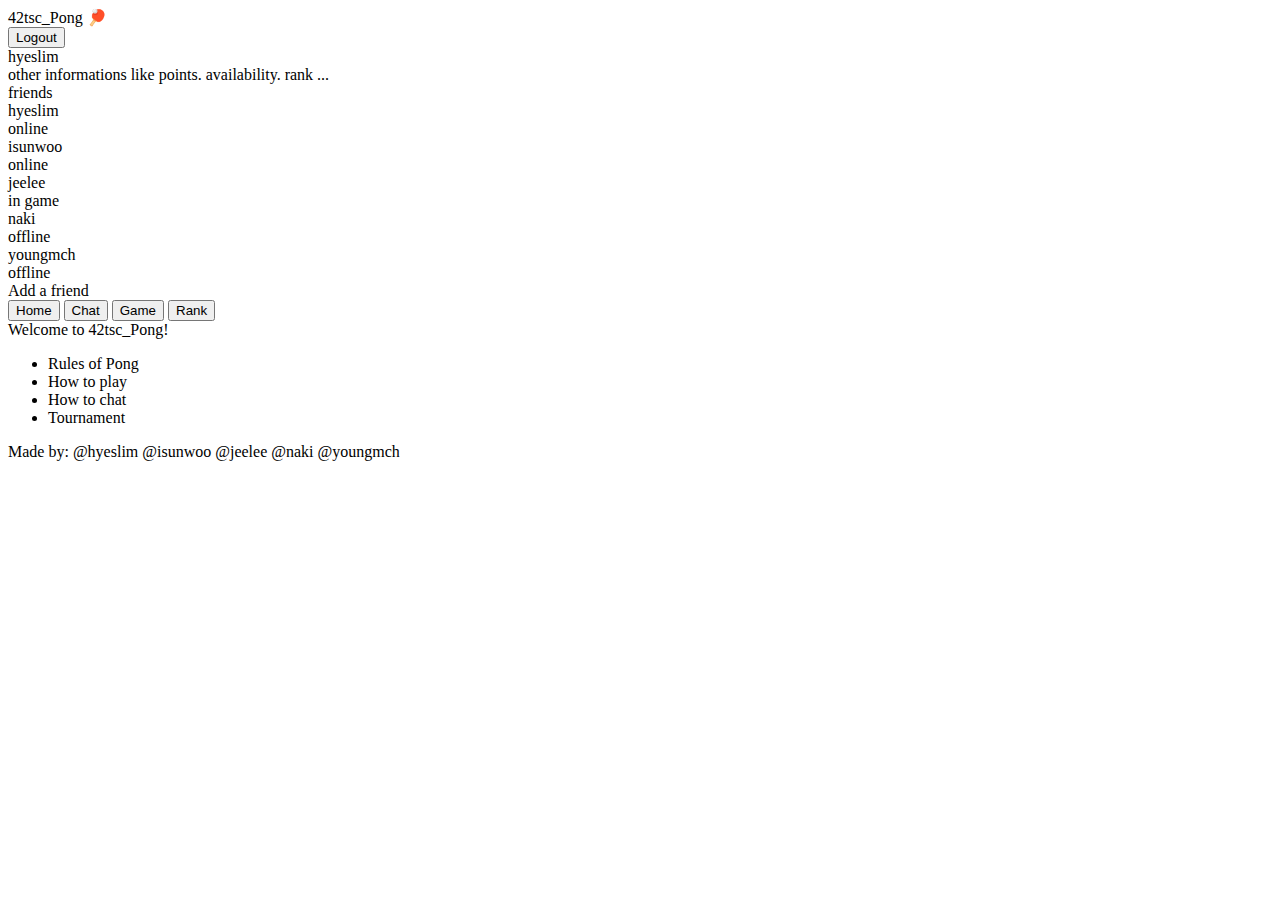
==== index.html @ 19aab4e5 "new page: game" ====
<!DOCTYPE html>
<html lang="en">
<head>
    <meta charset="UTF-8">
    <meta name="viewport" content="width=device-width, initial-scale=1.0">
    <link rel="stylesheet" href="Home/style.css">
    <link rel="stylesheet" href="Rank/style.css">
    <link rel="stylesheet" href="Chat/style.css">
    <link rel="stylesheet" href="Game/style.css">
    <!-- <link rel="stylesheet" href="Login/style.css"> -->
    <title>Transcendence</title>
</head>
<body>
    <div id="container">
        <header>
            <div class="header_item">
                <div class="logo_img"></div>
                <div class="logo_name">42tsc_Pong 🏓</div>
            </div>
            <div class="header_item">
                <button class="logoutBtn">Logout</button>
                <!-- <div class="profile_box">
                    <div class="profile_name">login_name</div>
                    <div class="profile"></div>
                </div> -->
            </div>
        </header>
        <div class="wrapper">
            <section>
                <div class="profile big"></div>
                <div class="profile_info">
                    <div class="profile_info_name">hyeslim</div>
                    <div class="profile_info_description">other informations like points. availability. rank ...</div>
                </div>
                <div class="friends_box">
                    <div class="friend_header">friends</div>
                    <div class="friend_box">
                        <div class="friend_info">
                            <div class="profile bord_one"></div>
                            <div class="friend_box_name">hyeslim</div>
                        </div>
                        <div class="friend_status">
                            <div class="friend_status_msg __online">online</div>
                            <div class="friend_status_dot __online_dot"></div>
                        </div>
                    </div>
                    <div class="friend_box">
                        <div class="friend_info">
                            <div class="profile bord_one"></div>
                            <div class="friend_box_name">isunwoo</div>
                        </div>
                        <div class="friend_status">
                            <div class="friend_status_msg __online">online</div>
                            <div class="friend_status_dot __online_dot"></div>
                        </div>
                    </div>
                    <div class="friend_box">
                        <div class="friend_info">
                            <div class="profile bord_one"></div>
                            <div class="friend_box_name">jeelee</div>
                        </div>
                        <div class="friend_status">
                            <div class="friend_status_msg __ingame">in game</div>
                            <div class="friend_status_dot __ingame_dot"></div>
                        </div>
                    </div>
                    <div class="friend_box">
                        <div class="friend_info">
                            <div class="profile bord_one"></div>
                            <div class="friend_box_name">naki</div>
                        </div>
                        <div class="friend_status">
                            <div class="friend_status_msg __offline">offline</div>
                            <div class="friend_status_dot __offline_dot"></div>
                        </div>
                    </div>
                    <div class="friend_box">
                        <div class="friend_info">
                            <div class="profile bord_one"></div>
                            <div class="friend_box_name">youngmch</div>
                        </div>
                        <div class="friend_status">
                            <div class="friend_status_msg __offline">offline</div>
                            <div class="friend_status_dot __offline_dot"></div>
                        </div>
                    </div>
                    <!--
                    <div class="friend_box">
                        <div class="friend_info">
                            <div class="profile bord_one"></div>
                            <div class="friend_box_name">youngmch</div>
                        </div>
                        <div class="friend_status">
                            <div class="friend_status_msg __offline">offline</div>
                            <div class="friend_status_dot __offline_dot"></div>
                        </div>
                    </div>
                    -->
                    <div class="friend_box_add">
                        Add a friend
                    </div>
                </div>
            </section>
            <main class="main">
                <div class="main_header_bar">
                    <button class="main_header_bar__tab homeBtn __tab_active">Home</button>
                    <button class="main_header_bar__tab chatBtn">Chat</button>
                    <button class="main_header_bar__tab gameBtn">Game</button>
                    <button class="main_header_bar__tab rankBtn">Rank</button>
                </div>
                <div class="main_welcome">Welcome to 42tsc_Pong!</div>
                <div class="main_body">
                    <ul class="main_list">
                        <li class="main_list_item">Rules of Pong</li>
                        <li class="main_list_item">How to play</li>
                        <li class="main_list_item">How to chat</li>
                        <li class="main_list_item">Tournament</li>
                    </ul>
                </div>
                <!-- <footer>
                    <div class="footer_name">Team 42tsc</div>
                    <ul class="footer_list">
                        <li class="footer_list_item">hyeslim</li>
                        <li class="footer_list_item">youngmch</li>
                        <li class="footer_list_item">isunwoo</li>
                        <li class="footer_list_item">naki</li>
                        <li class="footer_list_item">jeelee</li>
                    </ul>
                    <div class="contacts">contacts: </div>
                </footer> -->
                <footer>
                    <div class="footer">Made by: @hyeslim @isunwoo @jeelee @naki @youngmch</div>
                </footer>
            </main>
        </div>
    </div>
    <script type="module" src="./route.js"></script>
	<script type="module" src="./app.js"></script>
	<script type="module" src="./Login/login.js"></script>
	<script type="module" src="./Home/home.js"></script>
	<script type="module" src="./Chat/chat.js"></script>
	<script type="module" src="./Game/game.js"></script>
	<script type="module" src="./Rank/rank.js"></script>
</body>
</html>
---- Game/style.css ----
.main_game {
    width: 100%;
    height: 90%;
    display: flex;
    justify-content: space-around;
}

.random_match {
    margin-top: 5%;
    width: 40%;
    height: 80%;
    cursor: pointer;
}

.tourna_match {
    margin-top: 5%;
    width: 40%;
    height: 80%;
    cursor: pointer;
}
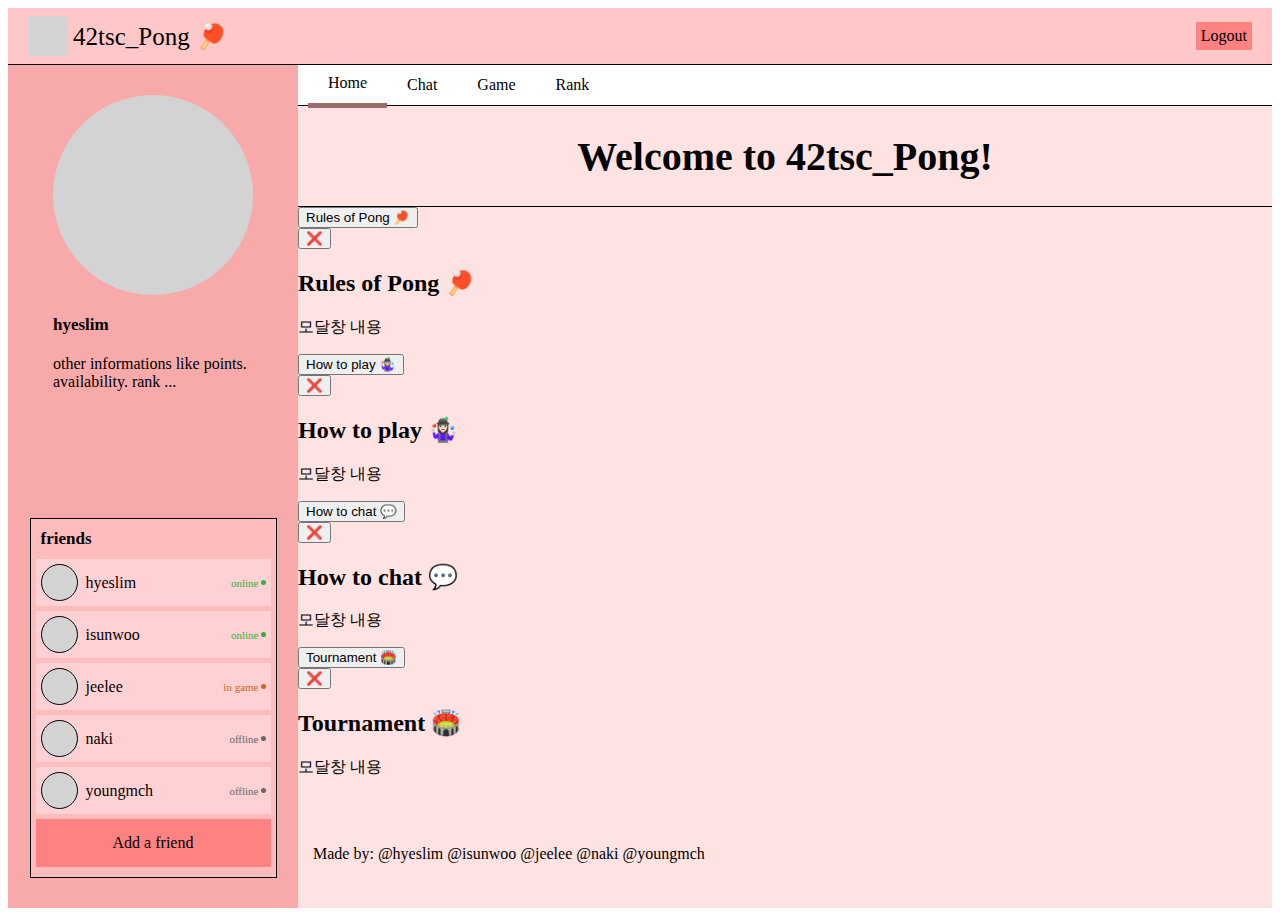
==== commit 967729ad: "refactor: split codes to utils.js, template.js" ====
--- a/index.html
+++ b/index.html
@@ -19,10 +19,6 @@
             </div>
             <div class="header_item">
                 <button class="logoutBtn">Logout</button>
-                <!-- <div class="profile_box">
-                    <div class="profile_name">login_name</div>
-                    <div class="profile"></div>
-                </div> -->
             </div>
         </header>
         <div class="wrapper">
@@ -84,18 +80,6 @@
                             <div class="friend_status_dot __offline_dot"></div>
                         </div>
                     </div>
-                    <!--
-                    <div class="friend_box">
-                        <div class="friend_info">
-                            <div class="profile bord_one"></div>
-                            <div class="friend_box_name">youngmch</div>
-                        </div>
-                        <div class="friend_status">
-                            <div class="friend_status_msg __offline">offline</div>
-                            <div class="friend_status_dot __offline_dot"></div>
-                        </div>
-                    </div>
-                    -->
                     <div class="friend_box_add">
                         Add a friend
                     </div>
@@ -110,36 +94,55 @@
                 </div>
                 <div class="main_welcome">Welcome to 42tsc_Pong!</div>
                 <div class="main_body">
-                    <ul class="main_list">
-                        <li class="main_list_item">Rules of Pong</li>
-                        <li class="main_list_item">How to play</li>
-                        <li class="main_list_item">How to chat</li>
-                        <li class="main_list_item">Tournament</li>
-                    </ul>
+                    <button class="open_modal_btn">Rules of Pong 🏓</button>
+                    <div class="modal">
+                        <div class="modal_content">
+                            <button class="close_modal_btn">❌</button>
+                            <h2>Rules of Pong 🏓</h2>
+                            <p>모달창 내용</p>
+                        </div>
+                    </div>
+                    <button class="open_modal_btn">How to play 🤹🏻‍♀️</button>
+                    <div class="modal">
+                        <div class="modal_content">
+                            <button class="close_modal_btn">❌</button>
+                            <h2>How to play 🤹🏻‍♀️</h2>
+                            <p>모달창 내용</p>
+                        </div>
+                    </div>
+                    <button class="open_modal_btn">How to chat 💬</button>
+                    <div class="modal">
+                        <div class="modal_content">
+                            <button class="close_modal_btn">❌</button>
+                            <h2>How to chat 💬</h2>
+                            <p>모달창 내용</p>
+                        </div>
+                    </div>
+                    <button class="open_modal_btn">Tournament 🏟️</button>
+                    <div class="modal">
+                        <div class="modal_content">
+                            <button class="close_modal_btn">❌</button>
+                            <h2>Tournament 🏟️</h2>
+                            <p>모달창 내용</p>
+                        </div>
+                    </div>
                 </div>
-                <!-- <footer>
-                    <div class="footer_name">Team 42tsc</div>
-                    <ul class="footer_list">
-                        <li class="footer_list_item">hyeslim</li>
-                        <li class="footer_list_item">youngmch</li>
-                        <li class="footer_list_item">isunwoo</li>
-                        <li class="footer_list_item">naki</li>
-                        <li class="footer_list_item">jeelee</li>
-                    </ul>
-                    <div class="contacts">contacts: </div>
-                </footer> -->
                 <footer>
                     <div class="footer">Made by: @hyeslim @isunwoo @jeelee @naki @youngmch</div>
                 </footer>
             </main>
         </div>
     </div>
-    <script type="module" src="./route.js"></script>
-	<script type="module" src="./app.js"></script>
-	<script type="module" src="./Login/login.js"></script>
-	<script type="module" src="./Home/home.js"></script>
-	<script type="module" src="./Chat/chat.js"></script>
-	<script type="module" src="./Game/game.js"></script>
-	<script type="module" src="./Rank/rank.js"></script>
+    <div>
+        <script type="module" src="./route.js"></script>
+        <script type="module" src="./app.js"></script>
+        <script type="module" src="./Login/loginTemplate.js"></script>
+        <script type="module" src="./Home/homeTemplate.js"></script>
+        <script type="module" src="./Home/homeUtils.js"></script>
+        <script type="module" src="./Chat/chatTemplate.js"></script>
+        <script type="module" src="./Chat/chatUtils.js"></script>
+        <script type="module" src="./Game/gameTemplate.js"></script>
+        <script type="module" src="./Rank/rankTemplate.js"></script>
+    </div>
 </body>
 </html>--- a/Home/style.css
+++ b/Home/style.css
@@ -0,0 +1,248 @@
+#container {
+    display: flex;
+    flex-direction: column;
+    height: 100vh;
+    justify-content: center;
+    align-items: center;
+}
+
+header {
+    background-color: #ffc8c8;
+    width: 100%;
+    min-height: 50px;
+    display: flex;
+    justify-content: space-between;
+    align-items: center;
+    border-bottom: 1px solid;
+}
+
+.header_item {
+    padding: 8px 20px;
+    display: flex;
+    align-items: center;
+}
+
+.logo_img {
+    background-color: lightgray;
+    width: 40px;
+    height: 40px;
+    margin-right: 5px;
+}
+
+.logo_name {
+    font-size: 25px;
+}
+
+.logoutBtn {
+    all: unset;
+    cursor: pointer;
+    background-color: #ff8282;
+    padding: 5px;
+    width: 100%;
+    display: flex;
+    justify-content: center;
+    align-items: center;
+    transition: opacity linear .1s;
+    &:hover {
+        opacity: 0.8;
+    }
+}
+
+.profile_box {
+    background-color: white;
+    width: 200px;
+    padding: 8px;
+    display: flex;
+    justify-content: flex-end;
+    align-items: center;
+    border: 1px solid;
+}
+
+.profile_name {
+    margin-right: 10px;
+    font-size: 13px;
+}
+
+.profile {
+    background: lightgray;
+    width: 35px;
+    height: 35px;
+    border-radius: 50%;
+}
+
+.wrapper {
+    width: 100%;
+    display: flex;
+    justify-content: stretch;
+    flex-grow: 1;
+}
+
+section {
+    width: 250px;
+    background-color: #f8a9a9;
+    padding: 30px 20px;
+    display: flex;
+    flex-direction: column;
+    align-items: center;
+}
+
+.profile_info {
+    width: 80%;
+    margin-bottom: 20px;
+}
+
+.profile_info_name {
+    margin-top: 20px;
+    font-size: 17px;
+    font-weight: 600;
+    margin-bottom: 20px;
+}
+
+.friends_box {
+    margin-top: auto;
+    background-color: #ffbcbc;
+    padding: 10px;
+    width: 90%;
+    display: flex;
+    flex-direction: column;
+    border: 1px solid;
+    align-items: center;
+}
+
+.friend_box {
+    background-color: #ffd0d4;
+    padding: 5px;
+    display: flex;
+    width: 100%;
+    justify-content: space-between;
+    margin-bottom: 5px;
+}
+
+.friend_box_add {
+    background-color: #ff8282;
+    padding: 15px 5px;
+    width: 100%;
+    display: flex;
+    justify-content: center;
+    align-items: center;
+}
+
+.friend_info {
+    display: flex;
+    align-items: center;
+}
+
+.friend_box_name {
+    margin-left: 8px;
+}
+
+.friend_status {
+    display: flex;
+    align-items: center;
+    font-size: 11px;
+}
+
+.friend_status_msg {
+    margin-right: 2px;
+}
+
+.friend_status_dot {
+    width: 5px;
+    height: 5px;
+    border-radius: 50%;
+}
+
+.friend_header {
+    font-size: 17px;
+    font-weight: 600;
+    align-self: flex-start;
+    margin-bottom: 10px;
+}
+
+main {
+    position: relative;
+    flex-grow: 1;
+    background-color: #ffe3e3;
+}
+
+.main_header_bar {
+    display: flex;
+    height: 40px;
+    align-items: center;
+    border-bottom: 1px solid;
+    padding: 0 10px;
+    background-color: white;
+}
+
+.main_header_bar__tab {
+    all: unset;
+    cursor: pointer;
+    padding: 0 20px;
+    height: 100%;
+    display: flex;
+    align-items: center;
+	&:hover {
+		align-items: flex-end;
+	}
+}
+
+.main_welcome {
+    height: 100px;
+    display: flex;
+    justify-content: center;
+    align-items: center;
+    font-size: 40px;
+    font-weight: 600;
+    border-bottom: 1px solid;
+}
+
+.main_list {
+    font-size: 17px;
+}
+
+footer {
+    position: absolute;
+    bottom: 30px;
+    padding: 15px;
+}
+
+.big {
+    width: 200px;
+    height: 200px;
+}
+
+.bord_one {
+    border: 1px solid;
+}
+
+.__online {
+    color: #2eb62e;
+}
+
+.__online_dot {
+    background-color: #2eb62e;
+}
+
+.__offline {
+    color: #676767
+}
+
+.__offline_dot {
+    background-color: #676767;
+}
+
+.__ingame {
+    color: #d46612;
+}
+
+.__ingame_dot {
+    background-color: #d46612;
+}
+
+.__tab_active {
+    border-bottom: 5px solid #9b6a6a;
+}
+
+.__hidden {
+    display: none;
+}--- a/Rank/style.css
+++ b/Rank/style.css
@@ -0,0 +1,99 @@
+/* 저 이제 못하겟습니다!! 포기선언 */
+
+.rankers_box {
+    margin-top: auto;
+    background-color: #ffe3e3;
+    padding: 20px;
+    width: 90%;
+    display: flex;
+    flex-direction: column;
+    margin-left: auto;
+    margin-right: auto;
+}
+
+.ranker_box {
+    margin-top: 5px;
+    background-color: #ffbcbc;
+    padding: 10px;
+    width: 100%;
+    display: flex;
+    border: 1px solid;
+    align-items: center;
+    justify-content: flex-start;
+    margin-bottom: 5px;
+}
+
+.rank_first {
+    font-size: 25px;
+    margin-right: 30px;
+}
+
+.rank_second {
+    font-size: 22px;
+    margin-right: 33px;
+}
+
+.rank_third {
+    font-size: 20px;
+    margin-right: 35px;
+}
+
+.rank_info {
+    display: flex;
+    align-items: center;
+}
+
+.match_history {
+    display: flex;
+    flex-direction: column;
+    align-items: end;
+    /* justify-content: flex-end; */
+    width: 100%;
+    /* flex-grow: 1; =>  */
+}
+
+.history_big {
+    font-size: 20px;
+    margin-left: 10px;
+}
+
+.history_small {
+    font-size: 17px;
+    margin-left: 10px;
+}
+
+.first {
+    width: 100px;
+    height: 100px;
+    font-size: 25px;
+    margin-right: 30px;
+    display: flex;
+    align-items: center;
+}
+
+.second {
+    width: 90px;
+    height: 90px;
+    font-size: 22px;
+    margin-right: 20px;
+    display: flex;
+    align-items: center;
+}
+
+.third {
+    width: 80px;
+    height: 80px;
+    font-size: 20px;
+    margin-right: 15px;
+    display: flex;
+    align-items: center;
+}
+
+.mid {
+    width: 50px;
+    height: 50px;
+    font-size: 17px;
+    margin-right: 30px;
+    display: flex;
+    align-items: center;
+}--- a/Chat/style.css
+++ b/Chat/style.css
@@ -0,0 +1,87 @@
+#chatRoomSearch {
+    height: 50px;
+    display: flex;
+    justify-content: center;
+    align-items: center;
+    margin-top: 20px;
+}
+
+input#chatRoomSearchInput {
+    width:60%;
+    height: 50px;
+    font-size:20px;
+    border: 0;
+    border-radius: 15px;
+    outline: none;
+    padding-left: 10px;
+    background-color: white;
+    margin-right: 5px;
+}
+
+.chatRoomSearchBtn {
+    all: unset;
+    cursor: pointer;
+    padding: 5px 5px;
+    width: 30px;
+    height: 30px;
+    font-size: 30px;
+    margin-bottom: 10px;
+    &:hover {
+        transform: scale(2);
+    }
+}
+
+.chatroom_list {
+    margin-top: auto;
+    background-color: #ffe3e3;
+    padding: 20px;
+    width: 90%;
+    display: flex;
+    flex-direction: column;
+    margin-left: auto;
+    margin-right: auto;   
+}
+
+.chatroom {
+    margin-top: 5px;
+    background-color: #ffbcbc;
+    padding: 10px;
+    width: 100%;
+    height: 120px;
+    display: flex;
+    border: 0;
+    border-radius: 15px;
+    align-items: center;
+    justify-content: flex-start;
+    margin-bottom: 5px;
+}
+
+/* ^^ */
+.empty {
+    width: 20px;
+}
+
+.chat_contents {
+    width: 65%;
+    height: 80%;
+    display: flex;
+    flex-direction: column;
+    justify-content: space-around;
+}
+
+.chat_name {
+    font-size: 24px;
+    font-weight: 500;
+}
+
+.chat_msg {
+    font-size: 18px;
+}
+
+.chat_time {
+    margin-top: 7px;
+    font-size: 15px;
+    font-weight: 100;
+    display: flex;
+    align-self: flex-start;
+}--- a/Login/style.css
+++ b/Login/style.css
@@ -0,0 +1,62 @@
+#container {
+    display: flex;
+    height: 100vh;
+    justify-content: center;
+    align-items: center;
+}
+
+main {
+    background-color: #ffc8c8;
+    width: 100%;
+    padding: 30px;
+    margin: 30px;
+    border: 1px solid;
+    min-height: 90%;
+    display: flex;
+    justify-content: center;
+    align-items: center;
+}
+
+.wrapper {
+    width: 100%;
+    display: flex;
+    flex-direction: column;
+    justify-content: center;
+    align-items: center;
+}
+
+.item_one {
+    background-color: aliceblue;
+    border: 1px solid;
+    padding: 100px 20px;
+    font-size: 50px;
+    min-width: 60%;
+    text-align: center;
+}
+
+.item_two {
+    background-color: #f8a9a9;
+    padding: 30px;
+    border: 1px solid;
+    min-width: 25%;
+}
+
+.login_header {
+    font-size: 30px;
+    margin-bottom: 20px;
+}
+
+.login_box {
+    background-color: lightgray;
+    padding: 5px 10px;
+    display: flex;
+    margin: 10px 0;
+    align-items: center;
+}
+
+.login_logo {
+    background-color: white;
+    width: 30px;
+    height: 30px;
+    margin-right: 5px;
+}
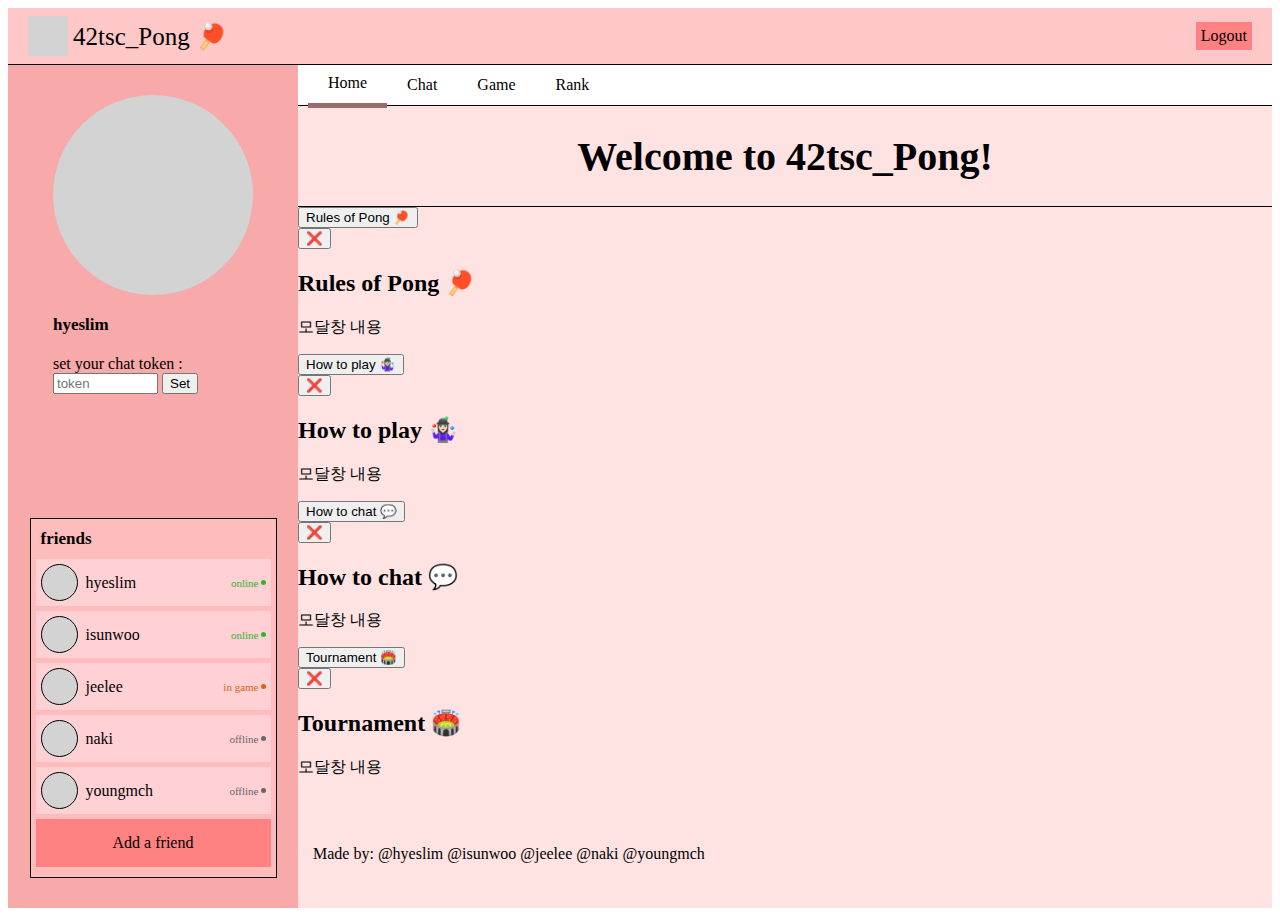
==== commit c772da49: "feat: chatting" ====
--- a/index.html
+++ b/index.html
@@ -26,7 +26,11 @@
                 <div class="profile big"></div>
                 <div class="profile_info">
                     <div class="profile_info_name">hyeslim</div>
-                    <div class="profile_info_description">other informations like points. availability. rank ...</div>
+                    <div>
+                        <div class="profile_info_description">set your chat token : </div>
+                        <input id="user-token-input" type="text" size="10" placeholder="token">
+                        <input class="user-token-submit" type="button" value="Set">
+                    </div>
                 </div>
                 <div class="friends_box">
                     <div class="friend_header">friends</div>
--- a/Chat/style.css
+++ b/Chat/style.css
@@ -38,11 +38,13 @@
     width: 90%;
     display: flex;
     flex-direction: column;
+    align-items: center;
     margin-left: auto;
-    margin-right: auto;   
+    margin-right: auto;
 }
 
 .chatroom {
+    cursor: pointer;
     margin-top: 5px;
     background-color: #ffbcbc;
     padding: 10px;
@@ -84,4 +86,51 @@
     font-weight: 100;
     display: flex;
     align-self: flex-start;
+    margin-left: auto;
+    margin-right: 10px;
+}
+
+.close_chatroom_btn {
+    all: unset;
+    cursor: pointer;
+    width: 10%;
+    display: flex;
+    justify-content: center;
+    align-self: flex-end;
+    transition: opacity linear .1s;
+    &:hover {
+        opacity: 0.8;
+    }
+}
+
+.chat_modal {
+    position: fixed;
+    z-index: 1;
+    left: 0;
+    top: 0;
+    width: 100%;
+    height: 100%;
+    overflow: auto;
+    background-color: rgba(0, 0, 0, 0.4);
+    display: none;
+}
+
+.chatroom_content {
+    background-color:#f8a9a9;
+    /* margin: 15% auto; */
+    margin-top: 4%;
+    margin-left: auto;
+    margin-right: auto;
+    padding: 20px;
+    border: 1px solid #888;
+    border-radius: 15px;
+    width: 40%;
+    height: 80%;
+    display: flex;
+    flex-direction: column;
+    align-items: center;
+}
+
+.hidden {
+    display: none;
 }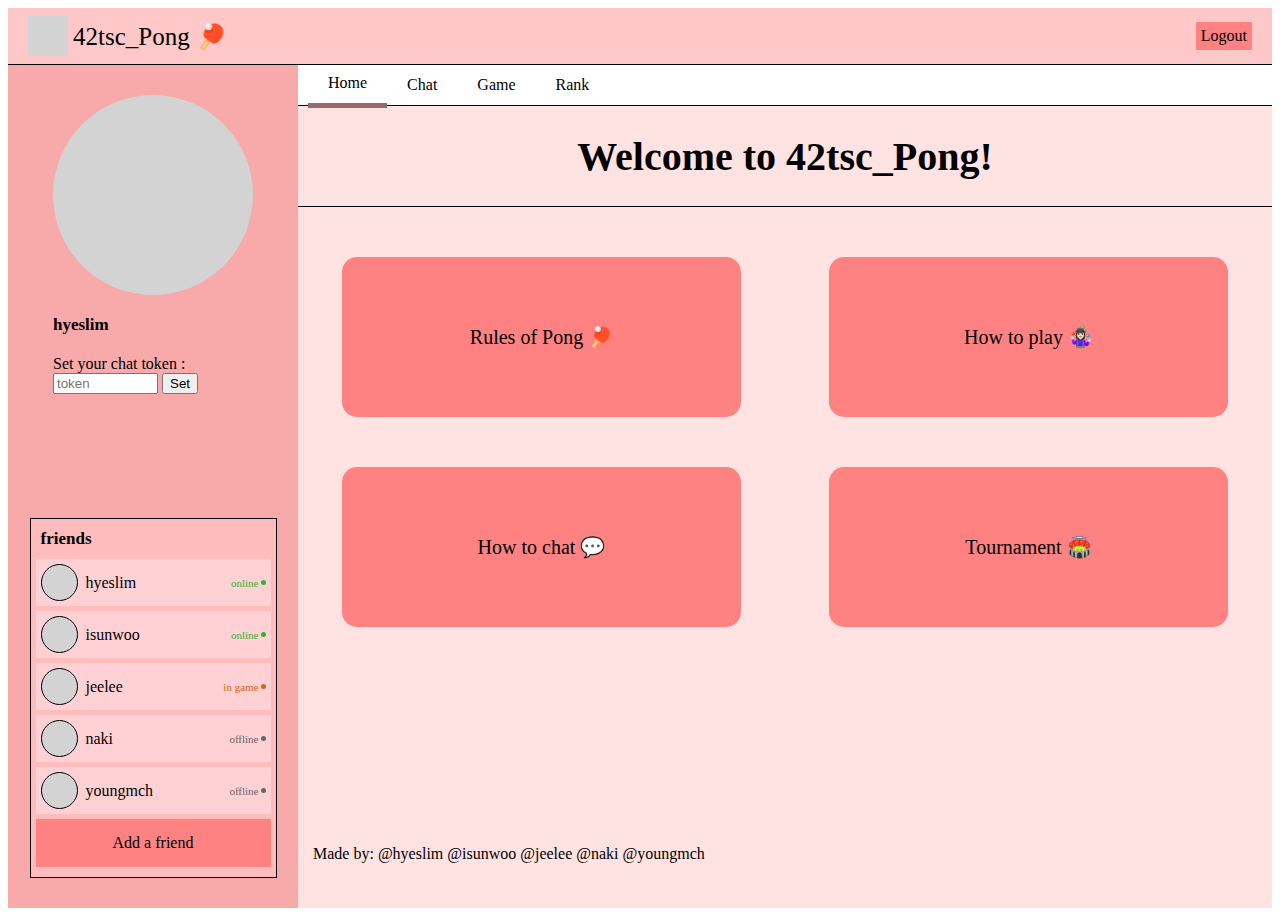
==== commit cdd7331a: "add: chat block user, more tests required" ====
--- a/index.html
+++ b/index.html
@@ -27,7 +27,7 @@
                 <div class="profile_info">
                     <div class="profile_info_name">hyeslim</div>
                     <div>
-                        <div class="profile_info_description">set your chat token : </div>
+                        <div class="profile_info_description">Set your chat token : </div>
                         <input id="user-token-input" type="text" size="10" placeholder="token">
                         <input class="user-token-submit" type="button" value="Set">
                     </div>
--- a/Home/style.css
+++ b/Home/style.css
@@ -196,8 +196,72 @@
     border-bottom: 1px solid;
 }
 
-.main_list {
-    font-size: 17px;
+.main_body {
+    display: flex;
+    justify-content: center;
+    flex-flow: wrap;
+}
+
+.open_modal_btn {
+    all: unset;
+    cursor: pointer;
+    background-color: #ff8282; /* 추후 이미지로 변경 */
+    border-radius: 15px;
+    padding: 5px;
+    width: 40%;
+    height: 150px;
+    margin-left: auto;
+    margin-right: auto;
+    margin-top: 50px;
+    display: flex;
+    justify-content: center;
+    align-items: center;
+    font-size: 20px;
+    transition: opacity linear .1s;
+    &:hover {
+        opacity: 0.8;
+    }
+}
+
+.close_modal_btn {
+    all: unset;
+    cursor: pointer;
+    width: 10%;
+    display: flex;
+    justify-content: center;
+    align-self: flex-end;
+    transition: opacity linear .1s;
+    &:hover {
+        opacity: 0.8;
+    }
+}
+
+.modal {
+    position: fixed;
+    z-index: 1;
+    left: 0;
+    top: 0;
+    width: 100%;
+    height: 100%;
+    overflow: auto;
+    background-color: rgba(0, 0, 0, 0.4);
+    display: none;
+}
+
+.modal_content {
+    background-color:#f8a9a9;
+    /* margin: 15% auto; */
+    margin-top: 6%;
+    margin-left: auto;
+    margin-right: auto;
+    padding: 20px;
+    border: 1px solid #888;
+    border-radius: 15px;
+    width: 40%;
+    height: 70%;
+    display: flex;
+    flex-direction: column;
+    align-items: center;
 }
 
 footer {
--- a/Rank/style.css
+++ b/Rank/style.css
@@ -1,5 +1,3 @@
-/* 저 이제 못하겟습니다!! 포기선언 */
-
 .rankers_box {
     margin-top: auto;
     background-color: #ffe3e3;
@@ -17,25 +15,15 @@
     padding: 10px;
     width: 100%;
     display: flex;
-    border: 1px solid;
+    border-radius: 15px;
     align-items: center;
     justify-content: flex-start;
     margin-bottom: 5px;
 }
 
-.rank_first {
-    font-size: 25px;
-    margin-right: 30px;
-}
-
-.rank_second {
+.rank_number {
     font-size: 22px;
     margin-right: 33px;
-}
-
-.rank_third {
-    font-size: 20px;
-    margin-right: 35px;
 }
 
 .rank_info {
@@ -47,53 +35,20 @@
     display: flex;
     flex-direction: column;
     align-items: end;
-    /* justify-content: flex-end; */
     width: 100%;
-    /* flex-grow: 1; =>  */
 }
 
-.history_big {
+.history {
     font-size: 20px;
     margin-left: 10px;
 }
 
-.history_small {
-    font-size: 17px;
-    margin-left: 10px;
-}
-
-.first {
-    width: 100px;
-    height: 100px;
-    font-size: 25px;
-    margin-right: 30px;
-    display: flex;
-    align-items: center;
-}
-
-.second {
+.ranker {
+    cursor: pointer; /* 클릭 시 유저 정보 확인 가능하게 ! */
     width: 90px;
     height: 90px;
     font-size: 22px;
     margin-right: 20px;
     display: flex;
     align-items: center;
-}
-
-.third {
-    width: 80px;
-    height: 80px;
-    font-size: 20px;
-    margin-right: 15px;
-    display: flex;
-    align-items: center;
-}
-
-.mid {
-    width: 50px;
-    height: 50px;
-    font-size: 17px;
-    margin-right: 30px;
-    display: flex;
-    align-items: center;
 }--- a/Chat/style.css
+++ b/Chat/style.css
@@ -103,6 +103,21 @@
     }
 }
 
+.block_toggle_btn {
+    all: unset;
+    cursor: pointer;
+    background-color: #ff8282;
+    padding: 5px;
+    width: 100%;
+    display: flex;
+    justify-content: center;
+    align-items: center;
+    transition: opacity linear .1s;
+    &:hover {
+        opacity: 0.8;
+    }
+}
+
 .chat_modal {
     position: fixed;
     z-index: 1;
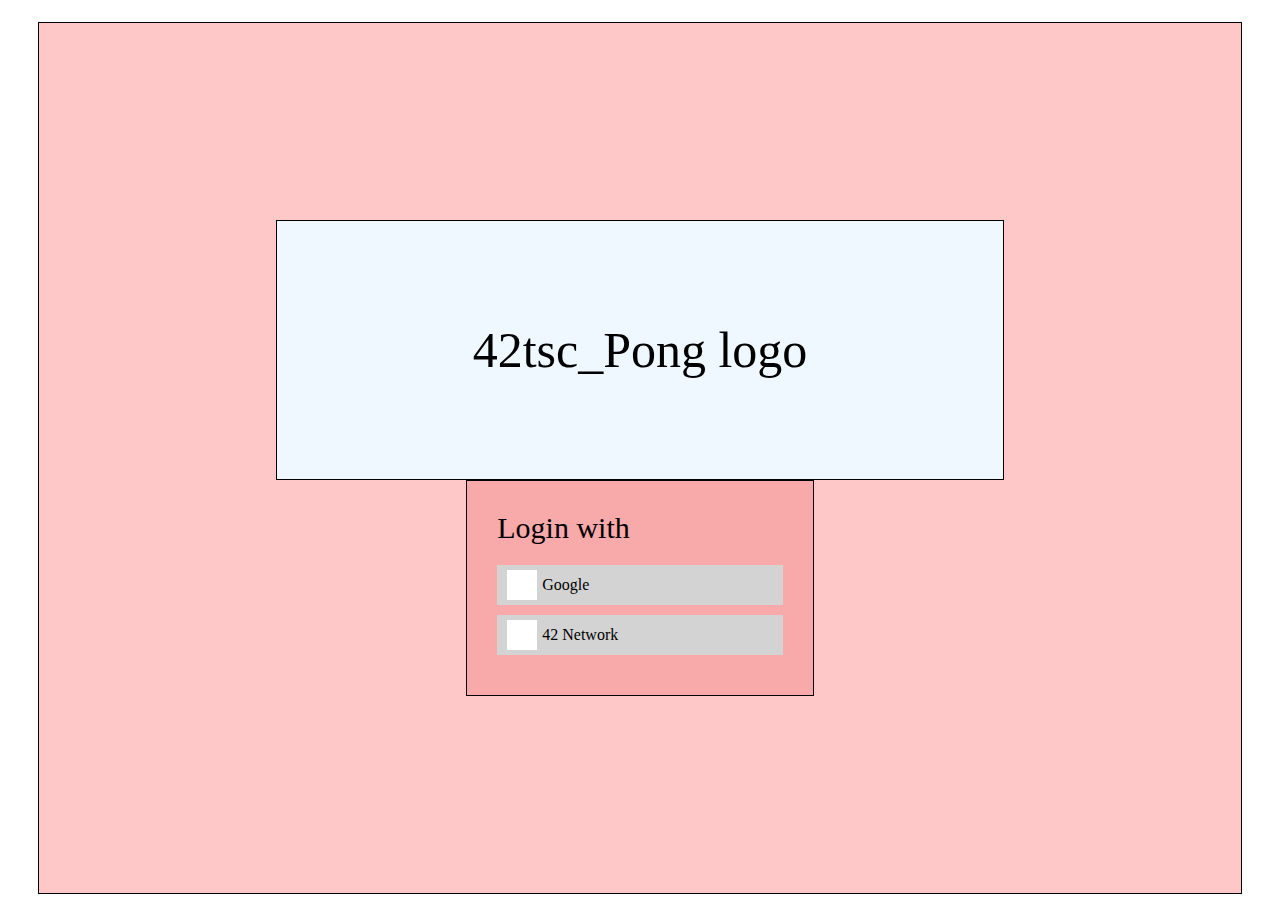
==== commit f54ad592: "feat: login backend 연결, 내부 route 연결" ====
--- a/index.html
+++ b/index.html
@@ -3,137 +3,36 @@
 <head>
     <meta charset="UTF-8">
     <meta name="viewport" content="width=device-width, initial-scale=1.0">
+    <link rel="stylesheet" href="Login/style.css">
     <link rel="stylesheet" href="Home/style.css">
-    <link rel="stylesheet" href="Rank/style.css">
     <link rel="stylesheet" href="Chat/style.css">
     <link rel="stylesheet" href="Game/style.css">
-    <!-- <link rel="stylesheet" href="Login/style.css"> -->
-    <title>Transcendence</title>
+    <link rel="stylesheet" href="Rank/style.css">
+    <title>Transcendence_login</title>
 </head>
 <body>
-    <div id="container">
-        <header>
-            <div class="header_item">
-                <div class="logo_img"></div>
-                <div class="logo_name">42tsc_Pong 🏓</div>
-            </div>
-            <div class="header_item">
-                <button class="logoutBtn">Logout</button>
-            </div>
-        </header>
-        <div class="wrapper">
-            <section>
-                <div class="profile big"></div>
-                <div class="profile_info">
-                    <div class="profile_info_name">hyeslim</div>
-                    <div>
-                        <div class="profile_info_description">Set your chat token : </div>
-                        <input id="user-token-input" type="text" size="10" placeholder="token">
-                        <input class="user-token-submit" type="button" value="Set">
+    <div class="body">
+        <div class="main"></div>
+        <div id="container_login">
+            <main class="main_login">
+                <div class="wrapper_login">
+                    <div class="item_one">
+                        42tsc_Pong logo
                     </div>
-                </div>
-                <div class="friends_box">
-                    <div class="friend_header">friends</div>
-                    <div class="friend_box">
-                        <div class="friend_info">
-                            <div class="profile bord_one"></div>
-                            <div class="friend_box_name">hyeslim</div>
+                    <div class="item_two">
+                        <div class="login_header">
+                            Login with
                         </div>
-                        <div class="friend_status">
-                            <div class="friend_status_msg __online">online</div>
-                            <div class="friend_status_dot __online_dot"></div>
+                        <div class="login_box">
+                            <div class="login_logo"></div>
+                            <div class="login_name">Google</div>
                         </div>
-                    </div>
-                    <div class="friend_box">
-                        <div class="friend_info">
-                            <div class="profile bord_one"></div>
-                            <div class="friend_box_name">isunwoo</div>
-                        </div>
-                        <div class="friend_status">
-                            <div class="friend_status_msg __online">online</div>
-                            <div class="friend_status_dot __online_dot"></div>
-                        </div>
-                    </div>
-                    <div class="friend_box">
-                        <div class="friend_info">
-                            <div class="profile bord_one"></div>
-                            <div class="friend_box_name">jeelee</div>
-                        </div>
-                        <div class="friend_status">
-                            <div class="friend_status_msg __ingame">in game</div>
-                            <div class="friend_status_dot __ingame_dot"></div>
-                        </div>
-                    </div>
-                    <div class="friend_box">
-                        <div class="friend_info">
-                            <div class="profile bord_one"></div>
-                            <div class="friend_box_name">naki</div>
-                        </div>
-                        <div class="friend_status">
-                            <div class="friend_status_msg __offline">offline</div>
-                            <div class="friend_status_dot __offline_dot"></div>
-                        </div>
-                    </div>
-                    <div class="friend_box">
-                        <div class="friend_info">
-                            <div class="profile bord_one"></div>
-                            <div class="friend_box_name">youngmch</div>
-                        </div>
-                        <div class="friend_status">
-                            <div class="friend_status_msg __offline">offline</div>
-                            <div class="friend_status_dot __offline_dot"></div>
-                        </div>
-                    </div>
-                    <div class="friend_box_add">
-                        Add a friend
-                    </div>
-                </div>
-            </section>
-            <main class="main">
-                <div class="main_header_bar">
-                    <button class="main_header_bar__tab homeBtn __tab_active">Home</button>
-                    <button class="main_header_bar__tab chatBtn">Chat</button>
-                    <button class="main_header_bar__tab gameBtn">Game</button>
-                    <button class="main_header_bar__tab rankBtn">Rank</button>
-                </div>
-                <div class="main_welcome">Welcome to 42tsc_Pong!</div>
-                <div class="main_body">
-                    <button class="open_modal_btn">Rules of Pong 🏓</button>
-                    <div class="modal">
-                        <div class="modal_content">
-                            <button class="close_modal_btn">❌</button>
-                            <h2>Rules of Pong 🏓</h2>
-                            <p>모달창 내용</p>
-                        </div>
-                    </div>
-                    <button class="open_modal_btn">How to play 🤹🏻‍♀️</button>
-                    <div class="modal">
-                        <div class="modal_content">
-                            <button class="close_modal_btn">❌</button>
-                            <h2>How to play 🤹🏻‍♀️</h2>
-                            <p>모달창 내용</p>
-                        </div>
-                    </div>
-                    <button class="open_modal_btn">How to chat 💬</button>
-                    <div class="modal">
-                        <div class="modal_content">
-                            <button class="close_modal_btn">❌</button>
-                            <h2>How to chat 💬</h2>
-                            <p>모달창 내용</p>
-                        </div>
-                    </div>
-                    <button class="open_modal_btn">Tournament 🏟️</button>
-                    <div class="modal">
-                        <div class="modal_content">
-                            <button class="close_modal_btn">❌</button>
-                            <h2>Tournament 🏟️</h2>
-                            <p>모달창 내용</p>
+                        <div class="login_box">
+                            <div class="login_logo"></div>
+                            <div class="login_name">42 Network</div>
                         </div>
                     </div>
                 </div>
-                <footer>
-                    <div class="footer">Made by: @hyeslim @isunwoo @jeelee @naki @youngmch</div>
-                </footer>
             </main>
         </div>
     </div>
@@ -141,6 +40,8 @@
         <script type="module" src="./route.js"></script>
         <script type="module" src="./app.js"></script>
         <script type="module" src="./Login/loginTemplate.js"></script>
+        <script type="module" src="./Login/loginUtils.js"></script>
+        <script type="module" src="./Login/loginSuccessTemplate.js"></script>
         <script type="module" src="./Home/homeTemplate.js"></script>
         <script type="module" src="./Home/homeUtils.js"></script>
         <script type="module" src="./Chat/chatTemplate.js"></script>
--- a/Login/style.css
+++ b/Login/style.css
@@ -1,11 +1,11 @@
-#container {
+#container_login {
     display: flex;
     height: 100vh;
     justify-content: center;
     align-items: center;
 }
 
-main {
+.main_login {
     background-color: #ffc8c8;
     width: 100%;
     padding: 30px;
@@ -17,7 +17,7 @@
     align-items: center;
 }
 
-.wrapper {
+.wrapper_login {
     width: 100%;
     display: flex;
     flex-direction: column;
@@ -47,6 +47,7 @@
 }
 
 .login_box {
+    cursor: pointer;
     background-color: lightgray;
     padding: 5px 10px;
     display: flex;
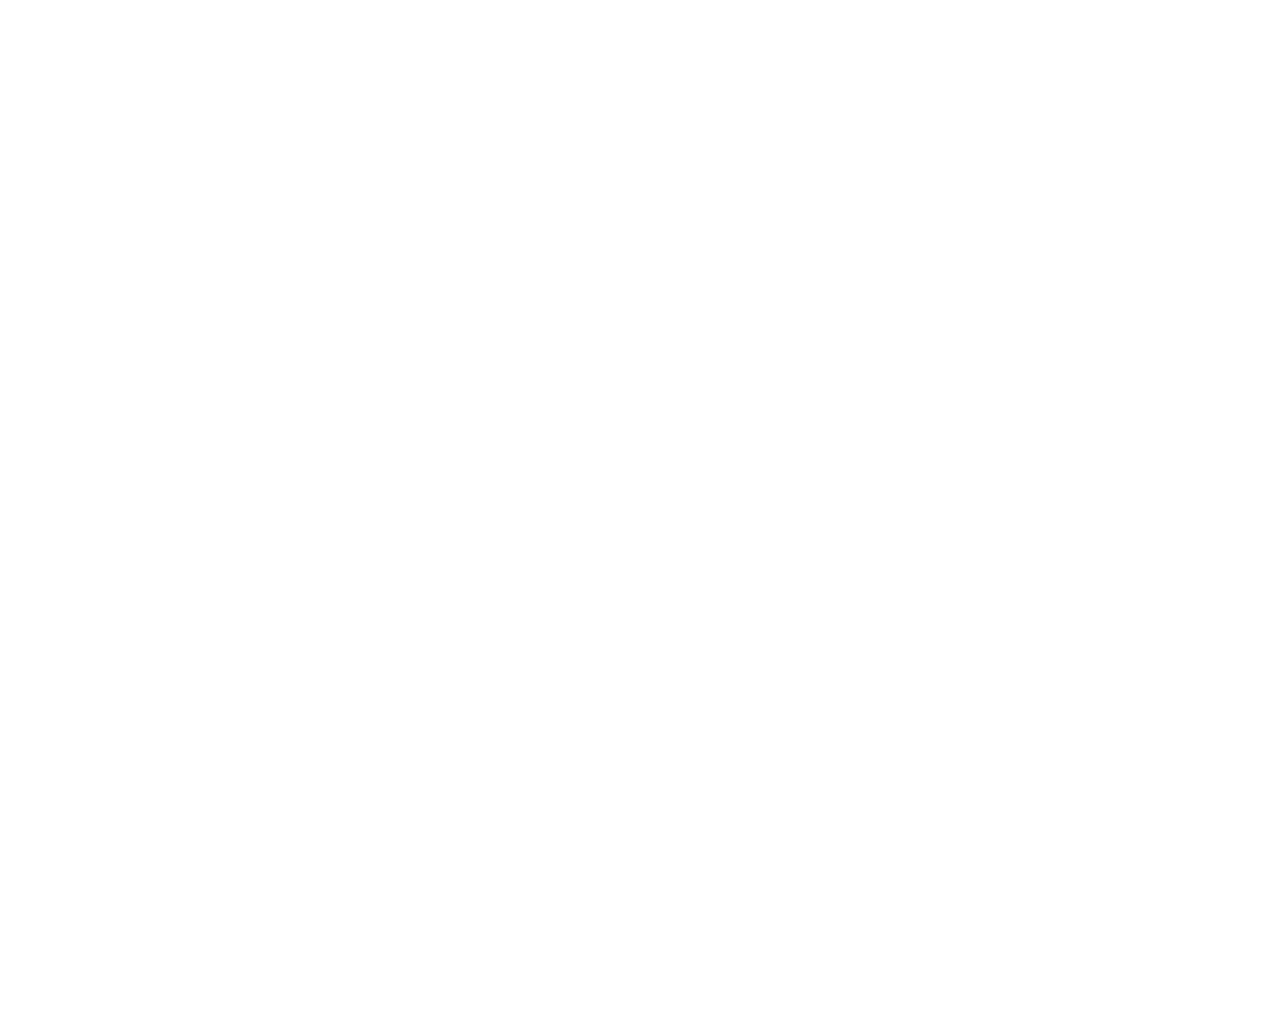
==== commit 78c8a718: "add game tab & user profile edit modal" ====
--- a/index.html
+++ b/index.html
@@ -3,51 +3,27 @@
 <head>
     <meta charset="UTF-8">
     <meta name="viewport" content="width=device-width, initial-scale=1.0">
-    <link rel="stylesheet" href="Login/style.css">
-    <link rel="stylesheet" href="Home/style.css">
-    <link rel="stylesheet" href="Chat/style.css">
-    <link rel="stylesheet" href="Game/style.css">
-    <link rel="stylesheet" href="Rank/style.css">
-    <title>Transcendence_login</title>
+    <link rel="stylesheet" href="https://cdn.jsdelivr.net/npm/bootstrap-icons@1.11.3/font/bootstrap-icons.css">
+    <link rel="stylesheet" href="src/style.css">
+    <title>Transcendence</title>
+    <script type="importmap">
+        {
+          "imports": {
+            "three": "https://unpkg.com/three@0.161.0/build/three.module.js",
+            "three/addons/": "https://unpkg.com/three@0.161.0/examples/jsm/"
+          }
+        }
+    </script>
 </head>
 <body>
-    <div class="body">
-        <div class="main"></div>
-        <div id="container_login">
-            <main class="main_login">
-                <div class="wrapper_login">
-                    <div class="item_one">
-                        42tsc_Pong logo
-                    </div>
-                    <div class="item_two">
-                        <div class="login_header">
-                            Login with
-                        </div>
-                        <div class="login_box">
-                            <div class="login_logo"></div>
-                            <div class="login_name">Google</div>
-                        </div>
-                        <div class="login_box">
-                            <div class="login_logo"></div>
-                            <div class="login_name">42 Network</div>
-                        </div>
-                    </div>
-                </div>
-            </main>
-        </div>
+    <div class="background-cover">
+        <div class="background-cover__bubble bubble__one"></div>
+        <div class="background-cover__bubble bubble__two"></div>
+        <div class="background-cover__bubble bubble__three"></div>
+        <div class="background-cover__bubble bubble__four"></div>
+        <div class="background-cover__bubble bubble__five"></div>
     </div>
-    <div>
-        <script type="module" src="./route.js"></script>
-        <script type="module" src="./app.js"></script>
-        <script type="module" src="./Login/loginTemplate.js"></script>
-        <script type="module" src="./Login/loginUtils.js"></script>
-        <script type="module" src="./Login/loginSuccessTemplate.js"></script>
-        <script type="module" src="./Home/homeTemplate.js"></script>
-        <script type="module" src="./Home/homeUtils.js"></script>
-        <script type="module" src="./Chat/chatTemplate.js"></script>
-        <script type="module" src="./Chat/chatUtils.js"></script>
-        <script type="module" src="./Game/gameTemplate.js"></script>
-        <script type="module" src="./Rank/rankTemplate.js"></script>
-    </div>
+    <div id="app"></div>
+    <script src="./src/app.js" type="module"></script>
 </body>
 </html>--- a/src/style.css
+++ b/src/style.css
@@ -0,0 +1,58 @@
+@import "Public/reset.css";
+
+/* Font CDN */
+@import url('https://fonts.cdnfonts.com/css/poetsen-one');
+
+/* variables */
+@import "Public/variables.css";
+
+/* Components */
+@import "Public/components/background.css";
+@import "Public/components/header.css";
+@import "Public/components/profile-section.css";
+@import "Public/components/main-section.css";
+@import "Public/components/modal.css";
+@import "Public/components/note.css";
+
+/* Modal */
+@import "Modals/profile-modal.css";
+
+/* screens */
+@import "Login/login.css";
+@import "Home/home.css";
+@import "Chat/chat.css";
+@import "Game/game.css";
+@import "Rank/rank.css";
+
+#app {
+    position: relative;
+    display: flex;
+    flex-direction: column;
+    width: 100vw;
+    min-width: var(--min-width-size);
+    min-height: var(--min-height-size);
+    height: 100vh;
+    font-family: var(--main-font);
+    color: rgb(var(--font-color));
+    -webkit-user-select: none;
+    -khtml-user-select: none;
+    -moz-user-select: none;
+    -o-user-select: none;
+    user-select: none;
+    -webkit-user-drag: none;
+    -khtml-user-drag: none;
+    -moz-user-drag: none;
+    -o-user-drag: none;
+    user-drag: none;
+}
+
+.wrapper {
+    min-height: 0;
+    display: flex;
+    justify-content: stretch;
+    flex-grow: 1;
+}
+
+* {
+    font-family: var(--main-font);
+}